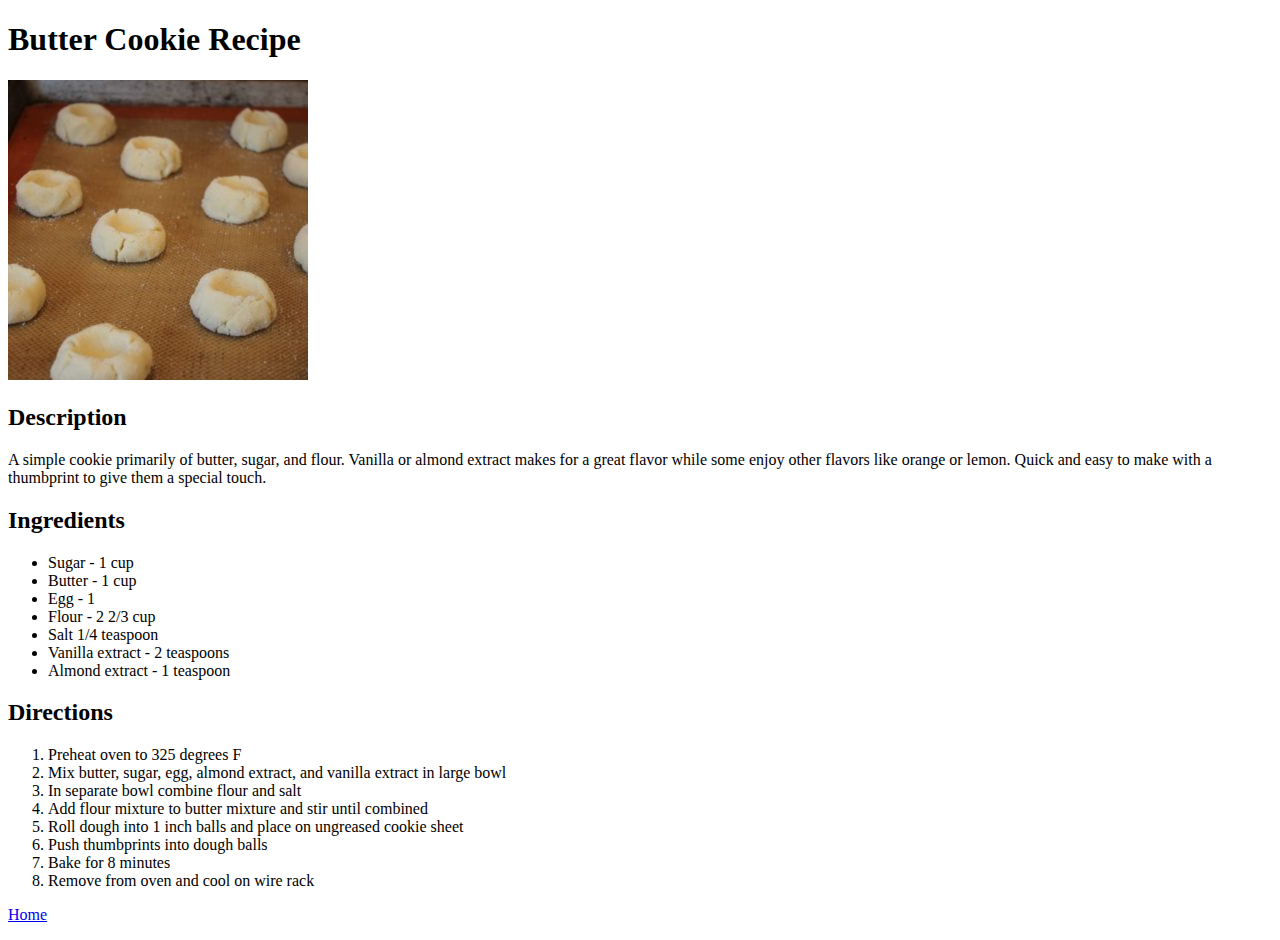
==== recipes/butter-cookies.html @ 095810b4 "Completed butter cookie recipe page" ====
<!DOCTYPE html>
<html lang="en">
<head>
    <meta charset="UTF-8">
    <meta name="viewport" content="width=device-width, initial-scale=1.0">
    <title>Butter Cookie Recipe</title>
</head>
<body>
    <h1>Butter Cookie Recipe</h1>
    <img src="butter-cookie.jpg" alt="Butter Cookie prior to baking">
    <h2>Description</h2>
    <p>A simple cookie primarily of butter, sugar, and flour.  Vanilla or almond extract makes for a great flavor while some enjoy other flavors like orange or lemon.  Quick and easy to make with a thumbprint to give them a special touch.</p>
    <h2>Ingredients</h2>
    <ul>
        <li>Sugar - 1 cup</li>
        <li>Butter - 1 cup</li>
        <li>Egg - 1</li>
        <li>Flour - 2 2/3 cup</li>
        <li>Salt 1/4 teaspoon</li>
        <li>Vanilla extract - 2 teaspoons</li>
        <li>Almond extract - 1 teaspoon</li>    
    </ul>
    <h2>Directions</h2>
    <ol>
        <li>Preheat oven to 325 degrees F</li>
        <li>Mix butter, sugar, egg, almond extract, and vanilla extract in large bowl</li>
        <li>In separate bowl combine flour and salt</li>
        <li>Add flour mixture to butter mixture and stir until combined</li>
        <li>Roll dough into 1 inch balls and place on ungreased cookie sheet</li>
        <li>Push thumbprints into dough balls</li>
        <li>Bake for 8 minutes</li>
        <li>Remove from oven and cool on wire rack</li>
    </ol>
    <p><a href="index.html">Home</a></p>
</body>
</html>
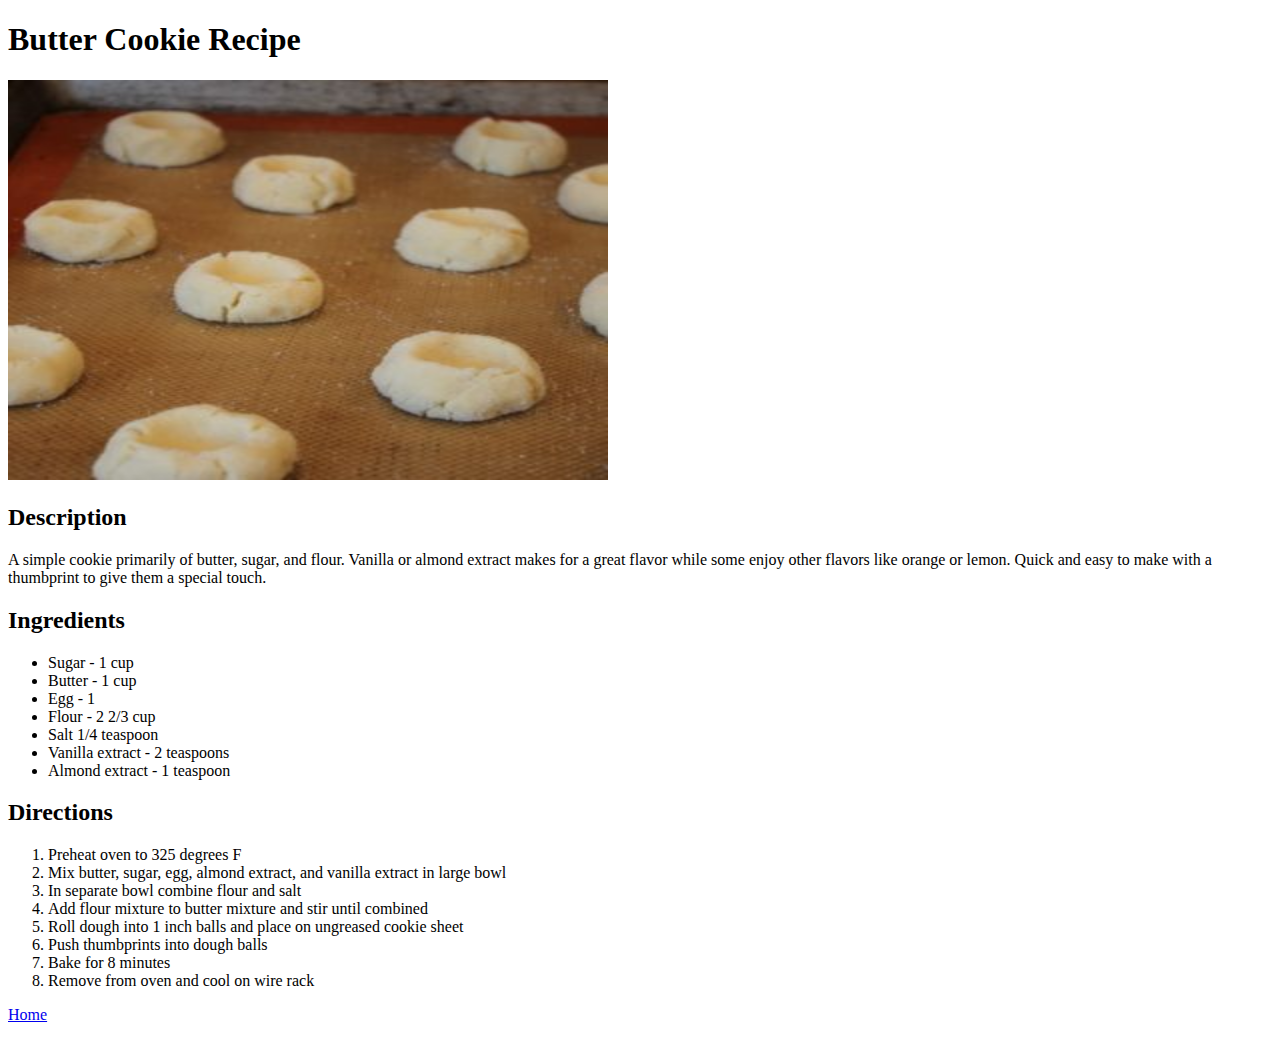
==== commit 39d5ac74: "added 500 width to all pictures so things were a bit more uniform" ====
--- a/recipes/butter-cookies.html
+++ b/recipes/butter-cookies.html
@@ -7,7 +7,7 @@
 </head>
 <body>
     <h1>Butter Cookie Recipe</h1>
-    <img src="butter-cookie.jpg" alt="Butter Cookie prior to baking">
+    <img src="butter-cookie.jpg" alt="Butter Cookie prior to baking" width="600" height="400">
     <h2>Description</h2>
     <p>A simple cookie primarily of butter, sugar, and flour.  Vanilla or almond extract makes for a great flavor while some enjoy other flavors like orange or lemon.  Quick and easy to make with a thumbprint to give them a special touch.</p>
     <h2>Ingredients</h2>
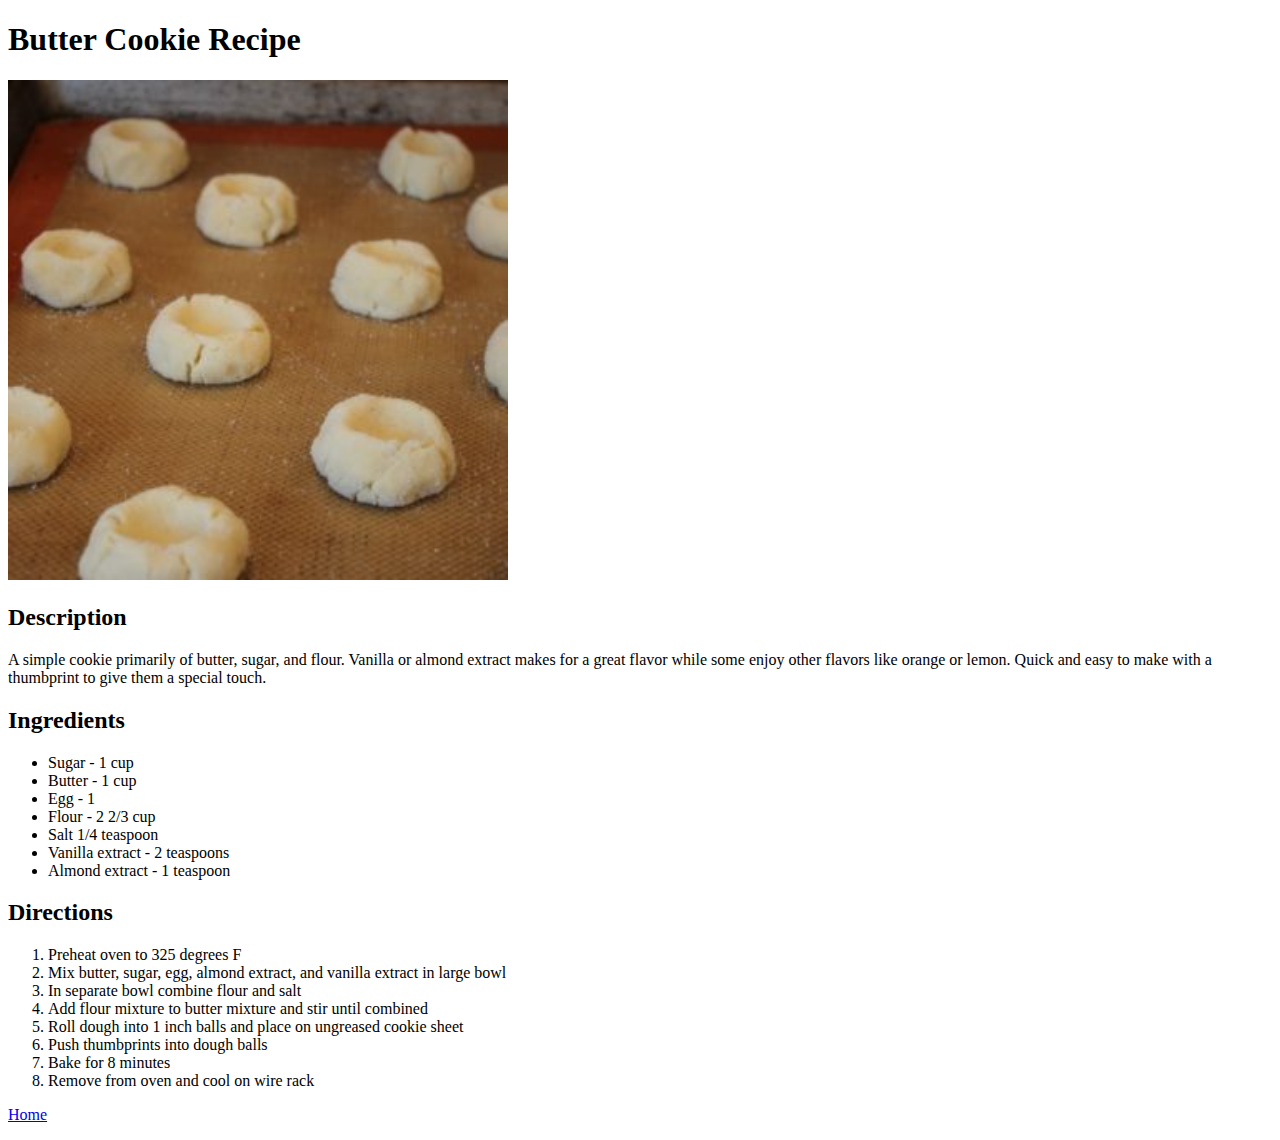
==== commit ea655756: "image width update" ====
--- a/recipes/butter-cookies.html
+++ b/recipes/butter-cookies.html
@@ -7,7 +7,7 @@
 </head>
 <body>
     <h1>Butter Cookie Recipe</h1>
-    <img src="butter-cookie.jpg" alt="Butter Cookie prior to baking" width="600" height="400">
+    <img src="butter-cookie.jpg" alt="Butter Cookie prior to baking" width="500">
     <h2>Description</h2>
     <p>A simple cookie primarily of butter, sugar, and flour.  Vanilla or almond extract makes for a great flavor while some enjoy other flavors like orange or lemon.  Quick and easy to make with a thumbprint to give them a special touch.</p>
     <h2>Ingredients</h2>
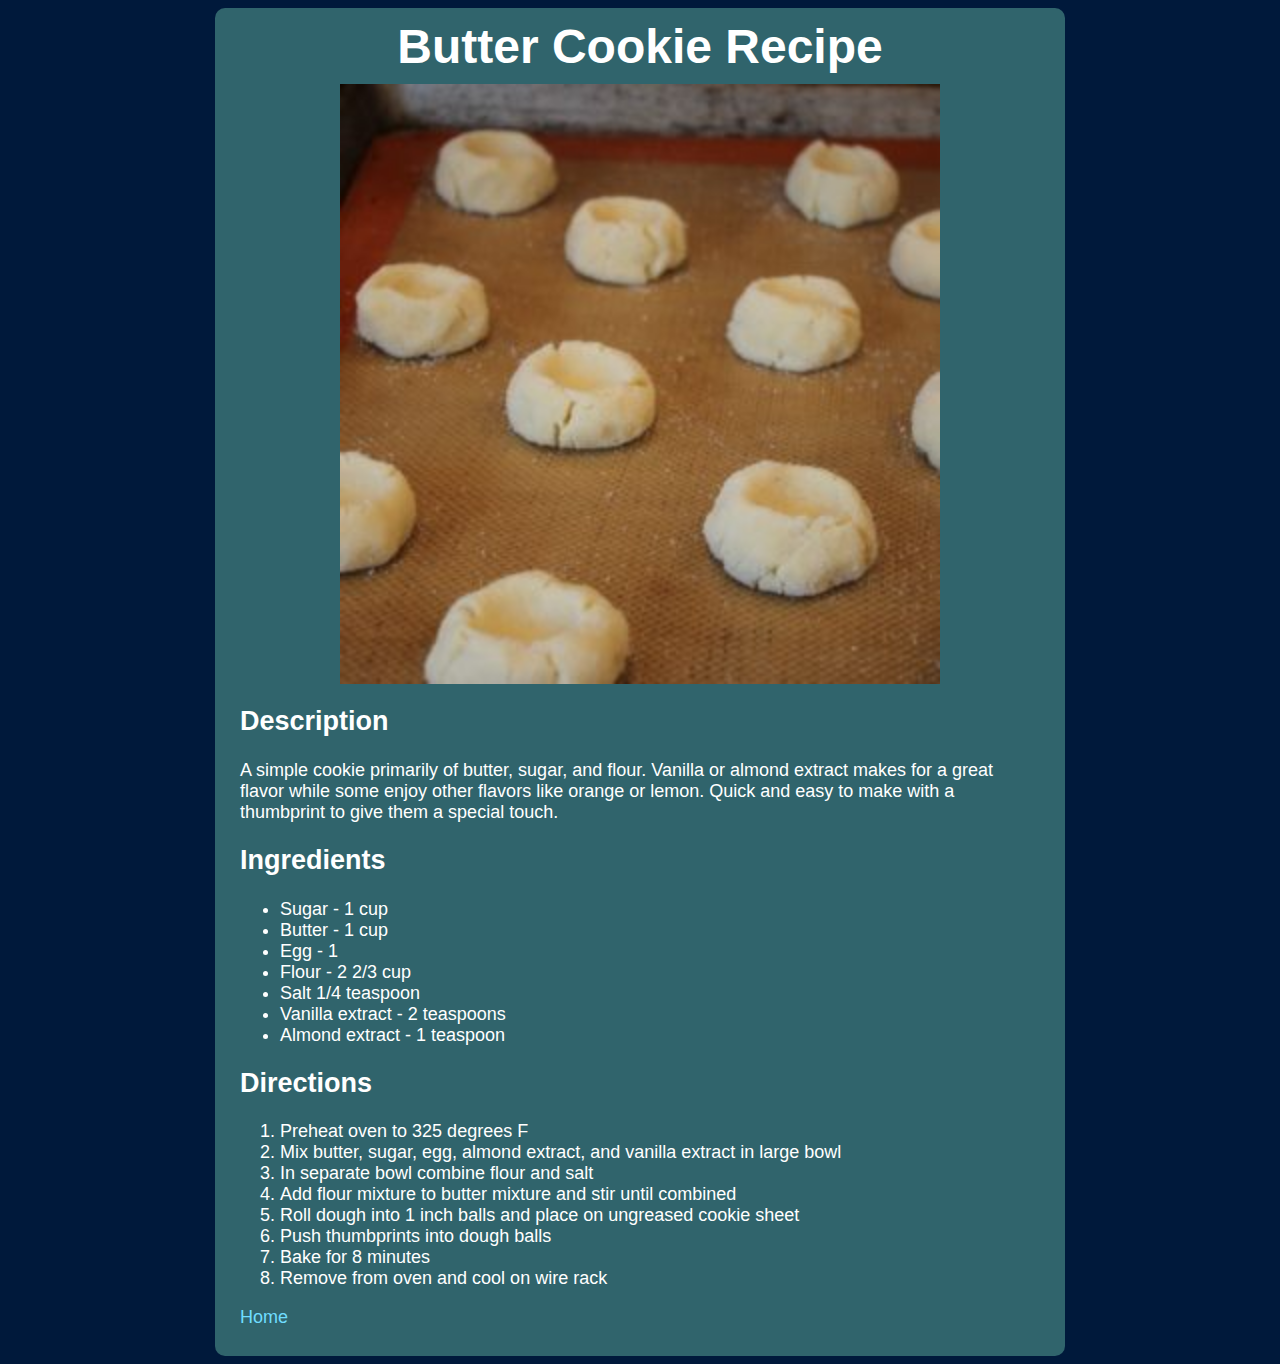
==== commit 279c68ad: "added CSS to project" ====
--- a/recipes/butter-cookies.html
+++ b/recipes/butter-cookies.html
@@ -4,33 +4,36 @@
     <meta charset="UTF-8">
     <meta name="viewport" content="width=device-width, initial-scale=1.0">
     <title>Butter Cookie Recipe</title>
+    <link rel="stylesheet" href="../style.css">
 </head>
 <body>
-    <h1>Butter Cookie Recipe</h1>
-    <img src="butter-cookie.jpg" alt="Butter Cookie prior to baking" width="500">
-    <h2>Description</h2>
-    <p>A simple cookie primarily of butter, sugar, and flour.  Vanilla or almond extract makes for a great flavor while some enjoy other flavors like orange or lemon.  Quick and easy to make with a thumbprint to give them a special touch.</p>
-    <h2>Ingredients</h2>
-    <ul>
-        <li>Sugar - 1 cup</li>
-        <li>Butter - 1 cup</li>
-        <li>Egg - 1</li>
-        <li>Flour - 2 2/3 cup</li>
-        <li>Salt 1/4 teaspoon</li>
-        <li>Vanilla extract - 2 teaspoons</li>
-        <li>Almond extract - 1 teaspoon</li>    
-    </ul>
-    <h2>Directions</h2>
-    <ol>
-        <li>Preheat oven to 325 degrees F</li>
-        <li>Mix butter, sugar, egg, almond extract, and vanilla extract in large bowl</li>
-        <li>In separate bowl combine flour and salt</li>
-        <li>Add flour mixture to butter mixture and stir until combined</li>
-        <li>Roll dough into 1 inch balls and place on ungreased cookie sheet</li>
-        <li>Push thumbprints into dough balls</li>
-        <li>Bake for 8 minutes</li>
-        <li>Remove from oven and cool on wire rack</li>
-    </ol>
-    <p><a href="index.html">Home</a></p>
+    <div class="content">
+        <h1>Butter Cookie Recipe</h1>
+        <img src="butter-cookie.jpg" alt="Butter Cookie prior to baking" width="500">
+        <h2>Description</h2>
+        <p>A simple cookie primarily of butter, sugar, and flour.  Vanilla or almond extract makes for a great flavor while some enjoy other flavors like orange or lemon.  Quick and easy to make with a thumbprint to give them a special touch.</p>
+        <h2>Ingredients</h2>
+        <ul>
+            <li>Sugar - 1 cup</li>
+            <li>Butter - 1 cup</li>
+            <li>Egg - 1</li>
+            <li>Flour - 2 2/3 cup</li>
+            <li>Salt 1/4 teaspoon</li>
+            <li>Vanilla extract - 2 teaspoons</li>
+            <li>Almond extract - 1 teaspoon</li>    
+        </ul>
+        <h2>Directions</h2>
+        <ol>
+            <li>Preheat oven to 325 degrees F</li>
+            <li>Mix butter, sugar, egg, almond extract, and vanilla extract in large bowl</li>
+            <li>In separate bowl combine flour and salt</li>
+            <li>Add flour mixture to butter mixture and stir until combined</li>
+            <li>Roll dough into 1 inch balls and place on ungreased cookie sheet</li>
+            <li>Push thumbprints into dough balls</li>
+            <li>Bake for 8 minutes</li>
+            <li>Remove from oven and cool on wire rack</li>
+        </ol>
+        <p><a href="index.html">Home</a></p>
+    </div>
 </body>
 </html>--- a/style.css
+++ b/style.css
@@ -0,0 +1,39 @@
+body {
+    background-color: rgb(0, 25, 59);
+}
+
+.content {
+    background-color: #30646C;
+    color: white;
+    font-family: Arial, Helvetica, sans-serif;
+    font-size: 18px;
+    max-width: 800px;
+    width: 80%;
+    margin-left: auto;
+    margin-right: auto;
+    padding: 1px 25px 10px 25px;
+    border-radius: 10px;
+}
+
+h1 {
+    text-align: center;
+    font-size: 48px;
+    padding: 5px;
+    margin: 5px;
+}
+a {
+    text-decoration: none;
+    color: rgb(111, 221, 255);
+}
+a:hover {
+    text-decoration: underline;
+    color: white;
+}
+img {
+    width: 75%;
+    display: block;
+    height: auto;
+    margin-left: auto;
+    margin-right: auto;
+    align-self: center;
+}
